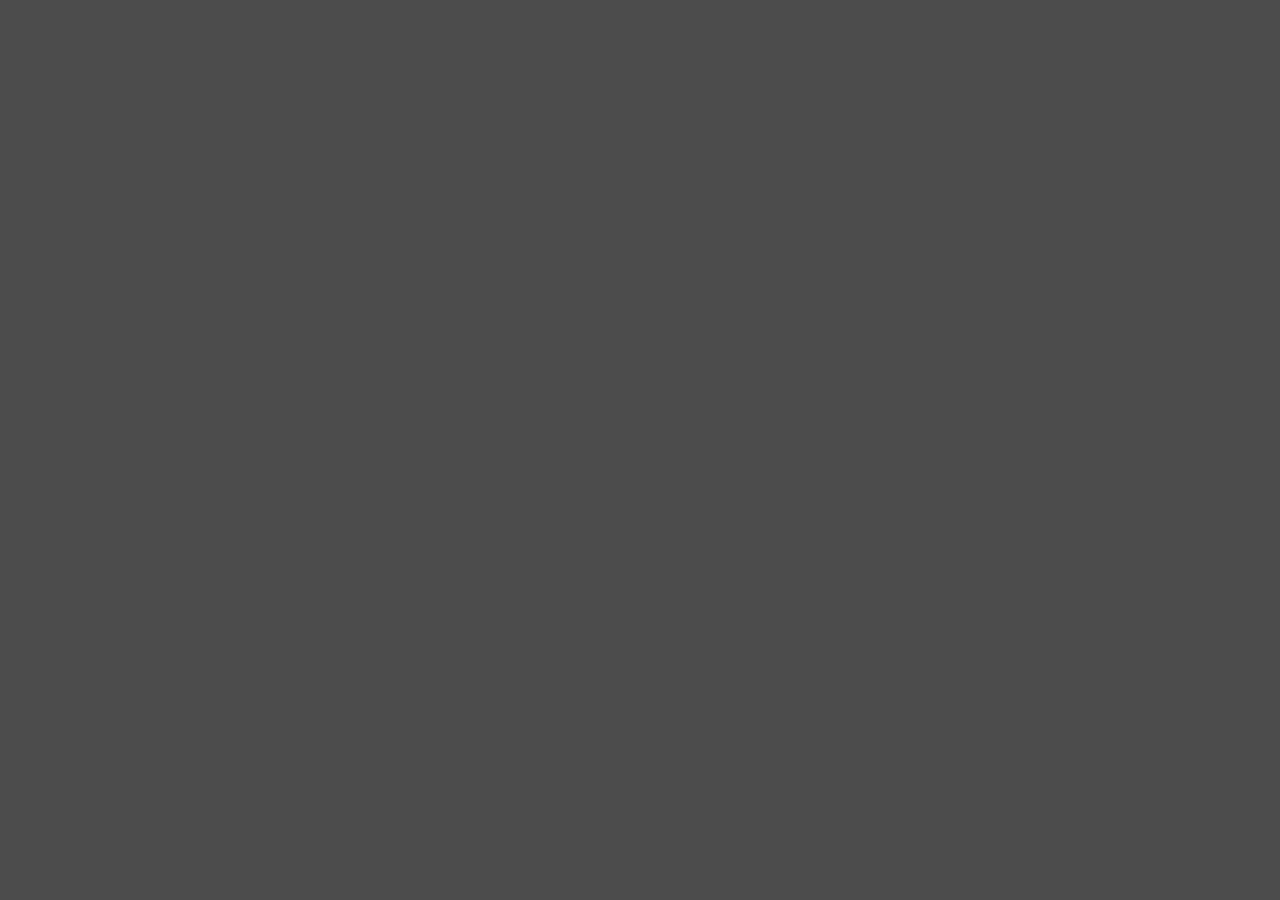
==== index.html @ f1b3f968 "Create index.html" ====
<!DOCTYPE html>
<html lang="en">
<head>
    <meta charset="UTF-8">
    <meta name="viewport" content="width=device-width, initial-scale=1.0">
    <title>Portal Website</title>
    <style>
        body {
            background-image: url('https://example.com/background-image.jpg'); /* Ganti dengan URL gambar sesuai kebutuhan */
            background-size: cover;
            color: #fff;
            font-family: Arial, sans-serif;
            margin: 0;
            padding: 0;
        }

        .overlay {
            background-color: rgba(0, 0, 0, 0.7);
            position: fixed;
            top: 0;
            left: 0;
            width: 100%;
            height: 100%;
        }

        .container {
            padding: 20px;
        }

        .link {
            display: block;
            color: #fff;
            text-decoration: none;
            margin-bottom: 10px;
            font-size: 18px;
        }

        .link:hover {
            text-decoration: underline;
        }
    </style>
</head>
<body>

    <div class="overlay"></div>

    <div class="container">
        <a class="link" href="#">Link 1</a>
        <a class="link" href="#">Link 2</a>
        <a class="link" href="#">Link 3</a>
        <!-- Tambahkan link sesuai kebutuhan -->
    </div>

</body>
  </html>
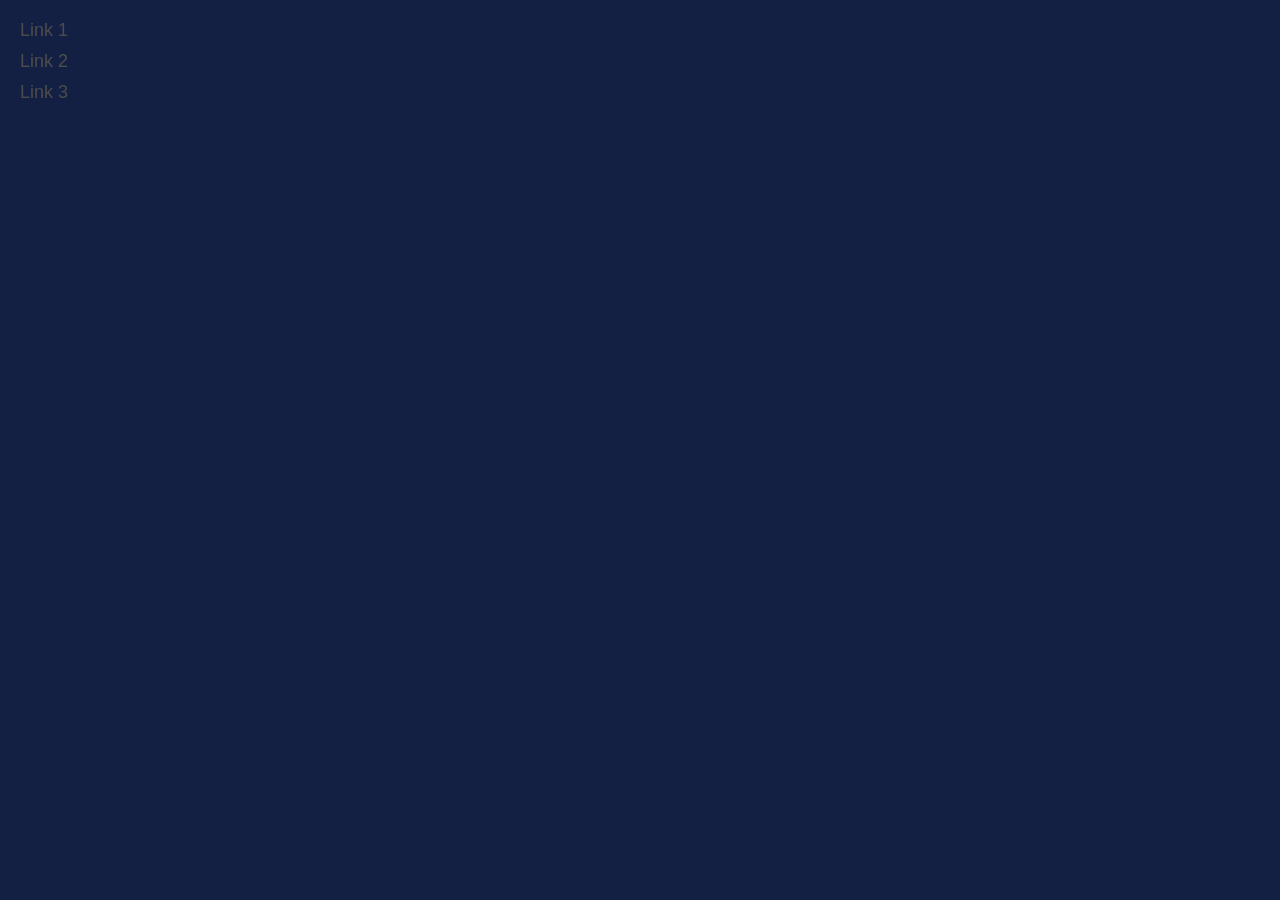
==== commit 6abc4b5c: "Update index.html" ====
--- a/index.html
+++ b/index.html
@@ -6,7 +6,8 @@
     <title>Portal Website</title>
     <style>
         body {
-            background-image: url('https://example.com/background-image.jpg'); /* Ganti dengan URL gambar sesuai kebutuhan */
+            /* background-image: url('https://example.com/background-image.jpg'); */ /* Ganti dengan URL gambar sesuai kebutuhan */
+            background-color: royalblue;
             background-size: cover;
             color: #fff;
             font-family: Arial, sans-serif;
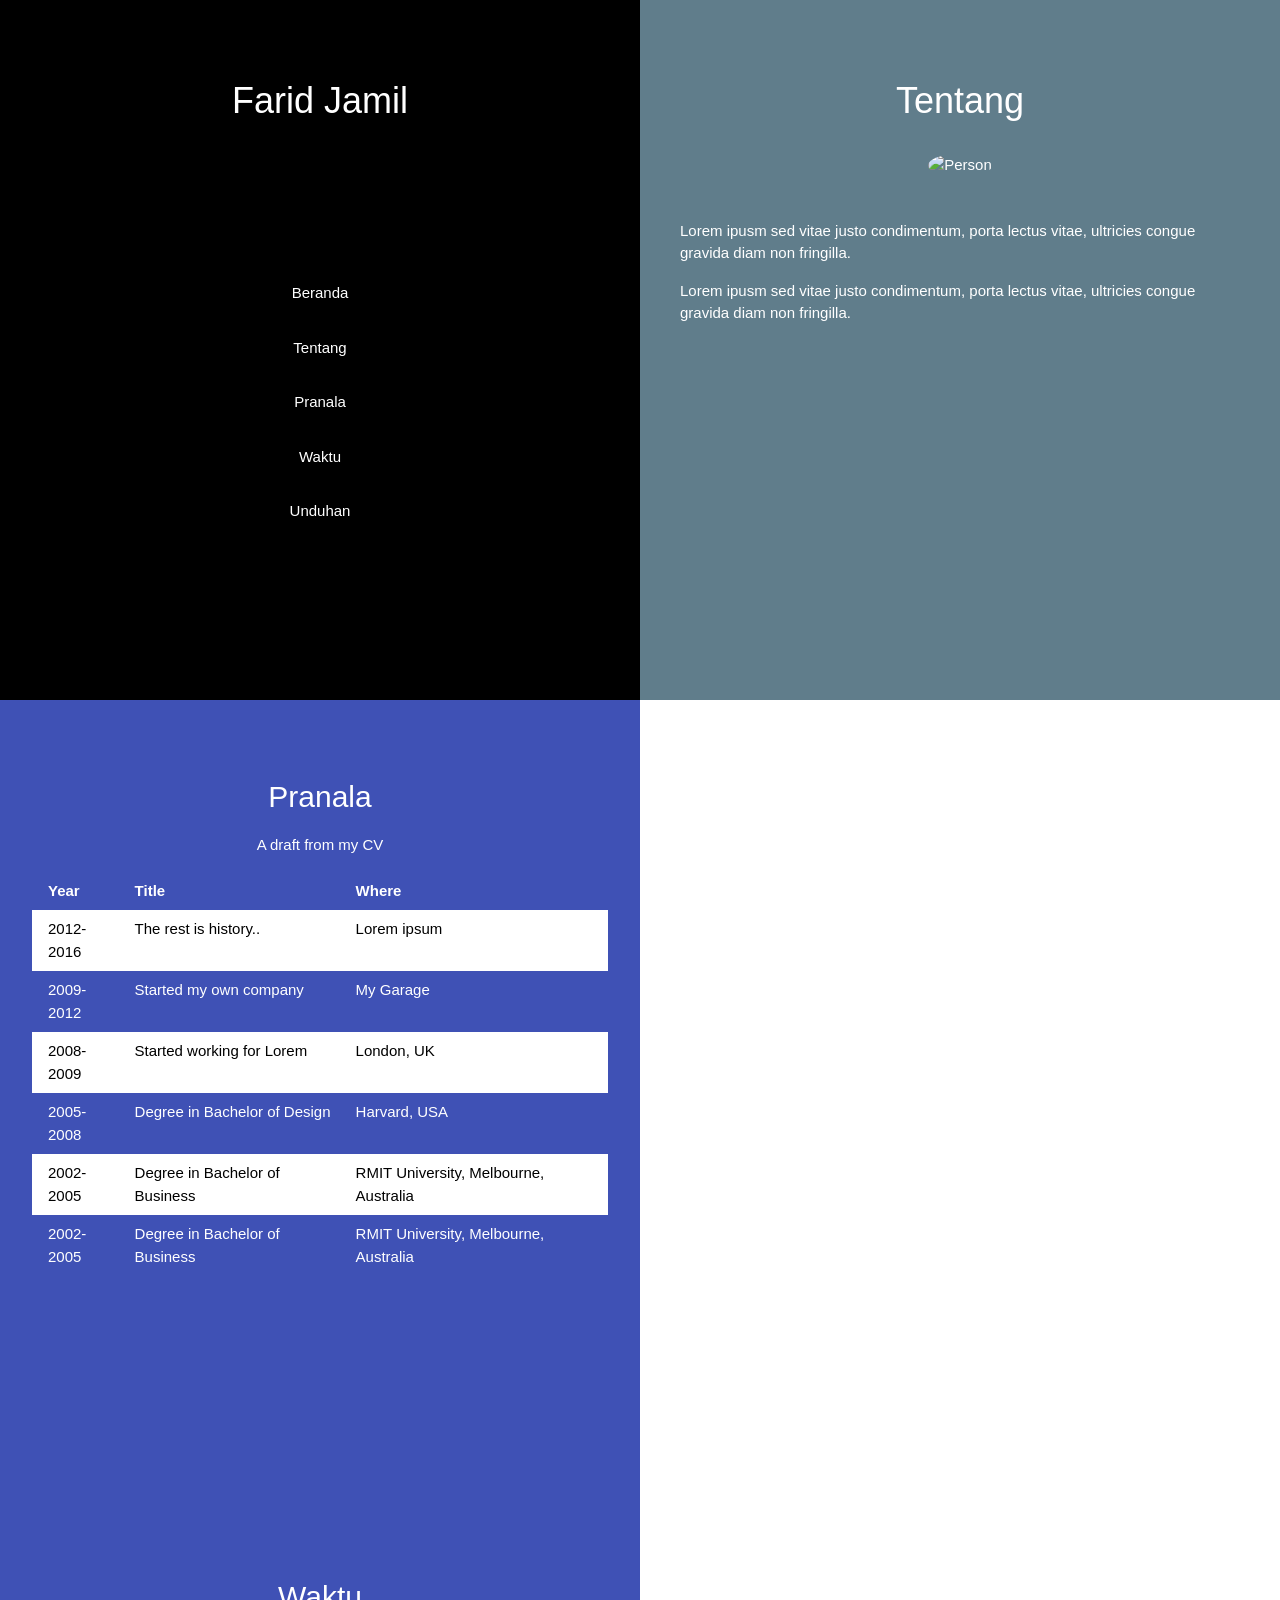
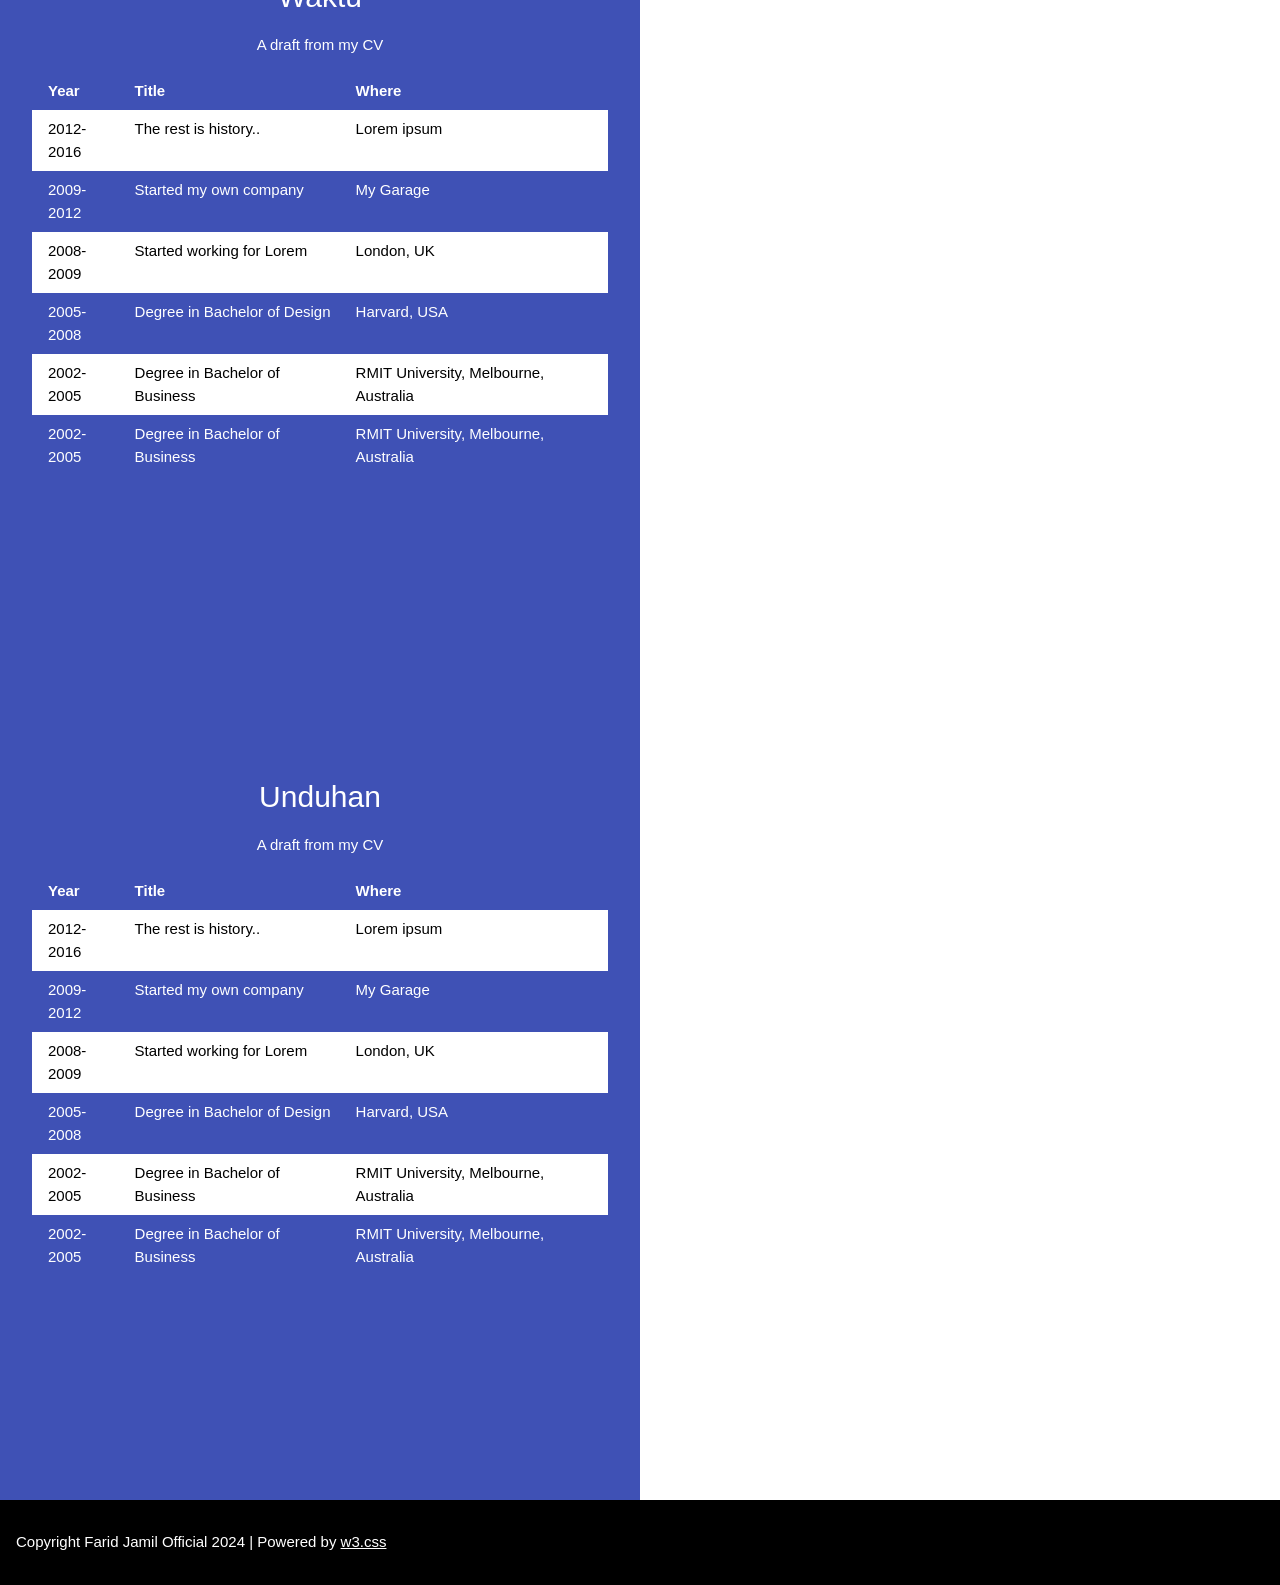
==== commit 1f53d5e8: "Update index.html" ====
--- a/index.html
+++ b/index.html
@@ -1,56 +1,259 @@
+
 <!DOCTYPE html>
-<html lang="en">
+<html>
 <head>
-    <meta charset="UTF-8">
-    <meta name="viewport" content="width=device-width, initial-scale=1.0">
-    <title>Portal Website</title>
-    <style>
-        body {
-            /* background-image: url('https://example.com/background-image.jpg'); */ /* Ganti dengan URL gambar sesuai kebutuhan */
-            background-color: royalblue;
-            background-size: cover;
-            color: #fff;
-            font-family: Arial, sans-serif;
-            margin: 0;
-            padding: 0;
-        }
-
-        .overlay {
-            background-color: rgba(0, 0, 0, 0.7);
-            position: fixed;
-            top: 0;
-            left: 0;
-            width: 100%;
-            height: 100%;
-        }
-
-        .container {
-            padding: 20px;
-        }
-
-        .link {
-            display: block;
-            color: #fff;
-            text-decoration: none;
-            margin-bottom: 10px;
-            font-size: 18px;
-        }
-
-        .link:hover {
-            text-decoration: underline;
-        }
-    </style>
+<title>Portal Website</title>
+<meta charset="UTF-8">
+<meta name="viewport" content="width=device-width, initial-scale=1">
+<link rel="stylesheet" href="https://www.w3schools.com/w3css/4/w3.css">
 </head>
-<body>
-
-    <div class="overlay"></div>
-
-    <div class="container">
-        <a class="link" href="#">Link 1</a>
-        <a class="link" href="#">Link 2</a>
-        <a class="link" href="#">Link 3</a>
-        <!-- Tambahkan link sesuai kebutuhan -->
-    </div>
+<body class="w3-content" style="max-width:1300px">
+
+<!-- First Grid: Logo & About -->
+<div class="w3-row">
+  <div class="w3-half w3-black w3-container w3-center" style="height:700px">
+    <div class="w3-padding-64">
+      <h1>Farid Jamil</h1>
+    </div>
+    <div class="w3-padding-64">
+      <a href="#" class="w3-button w3-black w3-block w3-hover-blue-grey w3-padding-16">Beranda</a>
+      <a href="#tentang" class="w3-button w3-black w3-block w3-hover-teal w3-padding-16">Tentang</a>
+      <a href="#pranala" class="w3-button w3-black w3-block w3-hover-teal w3-padding-16">Pranala</a>
+      <a href="#waktu" class="w3-button w3-black w3-block w3-hover-dark-grey w3-padding-16">Waktu</a>
+      <a href="#unduh" class="w3-button w3-black w3-block w3-hover-dark-grey w3-padding-16">Unduhan</a>
+    </div>
+  </div>
+  <div class="w3-half w3-blue-grey w3-container" style="height:700px" id="tentang">
+    <div class="w3-padding-64 w3-center">
+      <h1>Tentang</h1>
+      <img src="images/avatar3.png" class="w3-margin w3-circle" alt="Person" style="width:50%">
+      <div class="w3-left-align w3-padding-large">
+        <p>Lorem ipusm sed vitae justo condimentum, porta lectus vitae, ultricies congue gravida diam non fringilla.</p>
+        <p>Lorem ipusm sed vitae justo condimentum, porta lectus vitae, ultricies congue gravida diam non fringilla.</p>
+      </div>
+    </div>
+  </div>
+</div>
+
+<!-- Second Grid: Work & Resume -->
+<!--<div class="w3-row">
+  <div class="w3-half w3-light-grey w3-center" style="min-height:800px" id="work">
+    <div class="w3-padding-64">
+      <h2>My Work</h2>
+      <p>Some of my latest projects.</p>
+    </div>
+    <div class="w3-row">
+      <div class="w3-half">
+        <img src="images/coffee.jpg" style="width:100%">
+      </div>
+      <div class="w3-half">
+        <img src="images/workbench.jpg" style="width:100%">
+      </div>
+    </div>
+    <div class="w3-row w3-hide-small">
+      <div class="w3-half">
+        <img src="images/workbench.jpg" style="width:100%">
+      </div>
+      <div class="w3-half">
+        <img src="images/coffee.jpg" style="width:100%">
+      </div>
+    </div>
+
+    <div class="w3-row w3-hide-small">
+      <div class="w3-half">
+        <img src="images/sound.jpg" style="width:100%">
+      </div>
+      <div class="w3-half">
+        <img src="images/workbench.jpg" style="width:100%">
+      </div>
+    </div><br>
+    <p>Just call me awesome.</p>
+  </div>
+</div>-->
+<div class="w3-row">
+  <div class="w3-half w3-indigo w3-container" style="min-height:800px" id="pranala">
+    <div class="w3-padding-64 w3-center">
+      <h2>Pranala</h2>
+      <p>A draft from my CV</p>
+      <div class="w3-container w3-responsive">
+        <table class="w3-table">
+          <tr>
+            <th>Year</th>
+            <th>Title</th>
+            <th>Where</th>
+          </tr>
+          <tr class="w3-white">
+            <td>2012-2016</td>
+            <td>The rest is history..</td>
+            <td>Lorem ipsum</td>
+          </tr>
+          <tr>
+            <td>2009-2012</td>
+            <td>Started my own company</td>
+            <td>My Garage</td>
+          </tr>
+          <tr class="w3-white">
+            <td>2008-2009</td>
+            <td>Started working for Lorem</td>
+            <td>London, UK</td>
+          </tr>
+          <tr>
+            <td>2005-2008</td>
+            <td>Degree in Bachelor of Design</td>
+            <td>Harvard, USA</td>
+          </tr>
+          <tr class="w3-white">
+            <td>2002-2005</td>
+            <td>Degree in Bachelor of Business</td>
+            <td>RMIT University, Melbourne, Australia</td>
+          </tr>
+          <tr class="w3-hide-medium">
+            <td>2002-2005</td>
+            <td>Degree in Bachelor of Business</td>
+            <td>RMIT University, Melbourne, Australia</td>
+          </tr>
+        </table>
+      </div>
+    </div>
+  </div>
+</div>
+
+<div class="w3-row">
+    <div class="w3-half w3-indigo w3-container" style="min-height:800px" id="waktu">
+      <div class="w3-padding-64 w3-center">
+        <h2>Waktu</h2>
+        <p>A draft from my CV</p>
+        <div class="w3-container w3-responsive">
+          <table class="w3-table">
+            <tr>
+              <th>Year</th>
+              <th>Title</th>
+              <th>Where</th>
+            </tr>
+            <tr class="w3-white">
+              <td>2012-2016</td>
+              <td>The rest is history..</td>
+              <td>Lorem ipsum</td>
+            </tr>
+            <tr>
+              <td>2009-2012</td>
+              <td>Started my own company</td>
+              <td>My Garage</td>
+            </tr>
+            <tr class="w3-white">
+              <td>2008-2009</td>
+              <td>Started working for Lorem</td>
+              <td>London, UK</td>
+            </tr>
+            <tr>
+              <td>2005-2008</td>
+              <td>Degree in Bachelor of Design</td>
+              <td>Harvard, USA</td>
+            </tr>
+            <tr class="w3-white">
+              <td>2002-2005</td>
+              <td>Degree in Bachelor of Business</td>
+              <td>RMIT University, Melbourne, Australia</td>
+            </tr>
+            <tr class="w3-hide-medium">
+              <td>2002-2005</td>
+              <td>Degree in Bachelor of Business</td>
+              <td>RMIT University, Melbourne, Australia</td>
+            </tr>
+          </table>
+        </div>
+      </div>
+    </div>
+  </div>
+
+  <div class="w3-row">
+    <div class="w3-half w3-indigo w3-container" style="min-height:800px" id="unduh">
+      <div class="w3-padding-64 w3-center">
+        <h2>Unduhan</h2>
+        <p>A draft from my CV</p>
+        <div class="w3-container w3-responsive">
+          <table class="w3-table">
+            <tr>
+              <th>Year</th>
+              <th>Title</th>
+              <th>Where</th>
+            </tr>
+            <tr class="w3-white">
+              <td>2012-2016</td>
+              <td>The rest is history..</td>
+              <td>Lorem ipsum</td>
+            </tr>
+            <tr>
+              <td>2009-2012</td>
+              <td>Started my own company</td>
+              <td>My Garage</td>
+            </tr>
+            <tr class="w3-white">
+              <td>2008-2009</td>
+              <td>Started working for Lorem</td>
+              <td>London, UK</td>
+            </tr>
+            <tr>
+              <td>2005-2008</td>
+              <td>Degree in Bachelor of Design</td>
+              <td>Harvard, USA</td>
+            </tr>
+            <tr class="w3-white">
+              <td>2002-2005</td>
+              <td>Degree in Bachelor of Business</td>
+              <td>RMIT University, Melbourne, Australia</td>
+            </tr>
+            <tr class="w3-hide-medium">
+              <td>2002-2005</td>
+              <td>Degree in Bachelor of Business</td>
+              <td>RMIT University, Melbourne, Australia</td>
+            </tr>
+          </table>
+        </div>
+      </div>
+    </div>
+  </div>
+
+<!-- Third Grid: Swing By & Contact -->
+<!--<div class="w3-row" id="contact">
+  <div class="w3-half w3-dark-grey w3-container w3-center" style="height:700px">
+    <div class="w3-padding-64">
+      <h1>Swing By</h1>
+    </div>
+    <div class="w3-padding-64">
+      <p>..for a cup of coffee, or whatever.</p>
+      <p>Chicago, US</p>
+      <p>+00 1515151515</p>
+      <p>test@test.com</p>
+    </div>
+  </div>
+  <div class="w3-half w3-teal w3-container" style="height:700px">
+    <div class="w3-padding-64 w3-padding-large">
+      <h1>Contact</h1>
+      <p class="w3-opacity">GET IN TOUCH</p>
+      <form class="w3-container w3-card w3-padding-32 w3-white" action="/action_page.php" target="_blank">
+        <div class="w3-section">
+          <label>Name</label>
+          <input class="w3-input" style="width:100%;" type="text" required name="Name">
+        </div>
+        <div class="w3-section">
+          <label>Email</label>
+          <input class="w3-input" style="width:100%;" type="text" required name="Email">
+        </div>
+        <div class="w3-section">
+          <label>Message</label>
+          <input class="w3-input" style="width:100%;" type="text" required name="Message">
+        </div>
+        <button type="submit" class="w3-button w3-teal w3-right">Send</button>
+      </form>
+    </div>
+  </div>
+</div>-->
+
+<!-- Footer -->
+<footer class="w3-container w3-black w3-padding-16">
+  <p>Copyright Farid Jamil Official 2024 | Powered by <a href="https://www.w3schools.com/w3css/default.asp" target="_blank">w3.css</a></p>
+</footer>
 
 </body>
-  </html>
+</html>
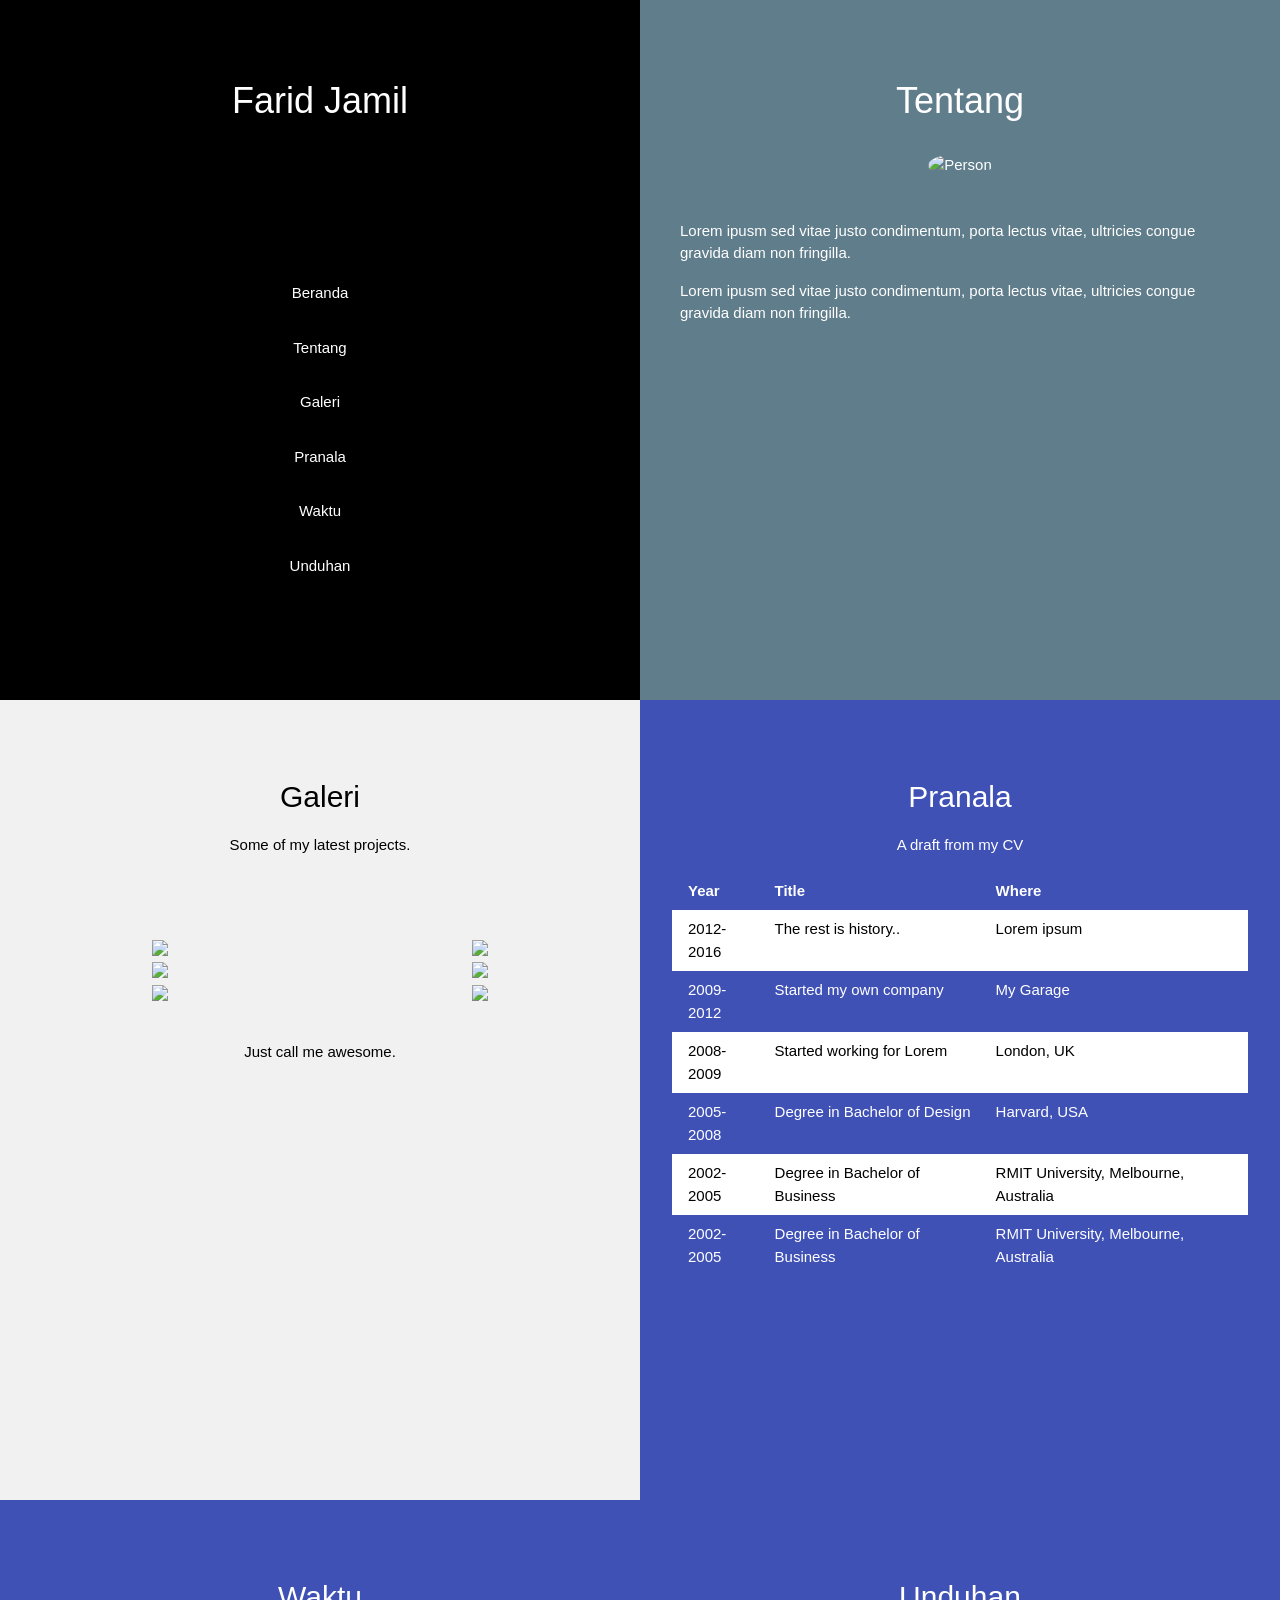
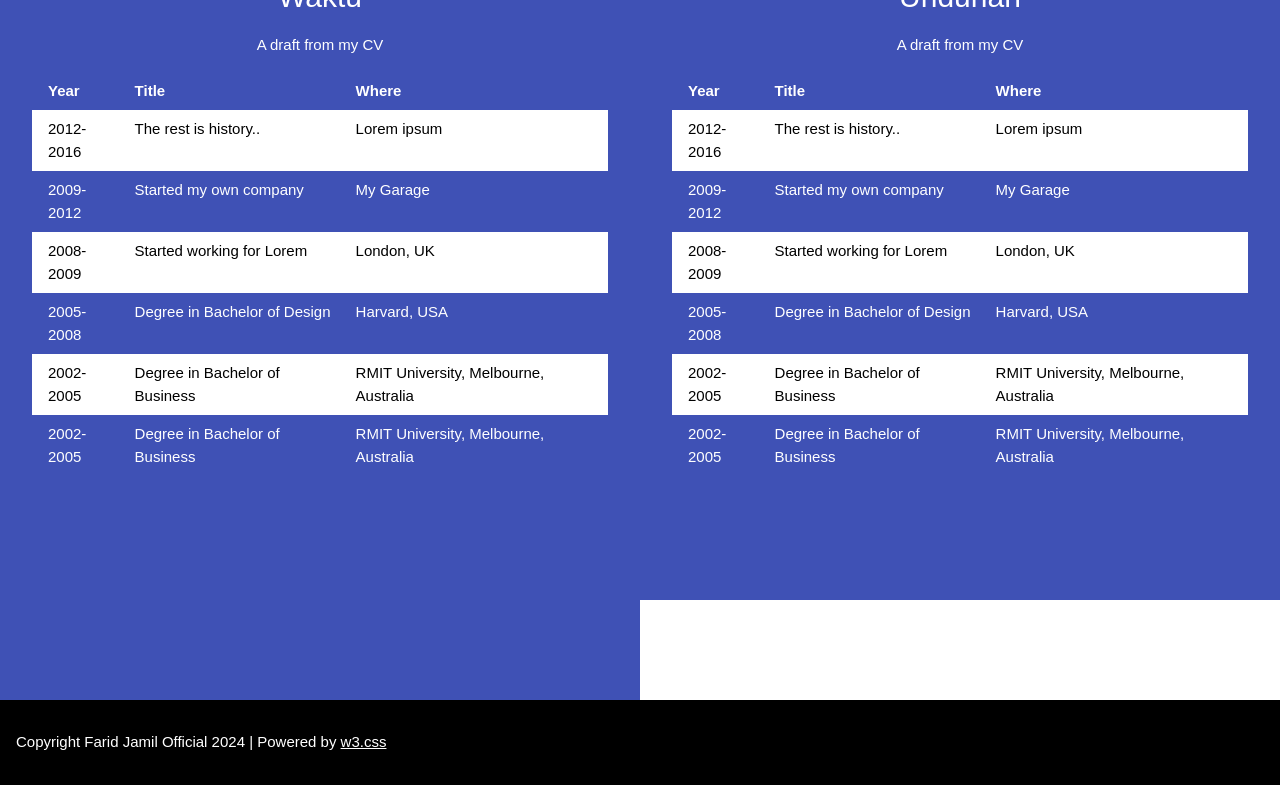
==== commit 06c0155f: "Update index.html" ====
--- a/index.html
+++ b/index.html
@@ -1,4 +1,3 @@
-
 <!DOCTYPE html>
 <html>
 <head>
@@ -18,6 +17,7 @@
     <div class="w3-padding-64">
       <a href="#" class="w3-button w3-black w3-block w3-hover-blue-grey w3-padding-16">Beranda</a>
       <a href="#tentang" class="w3-button w3-black w3-block w3-hover-teal w3-padding-16">Tentang</a>
+      <a href="#galeri" class="w3-button w3-black w3-block w3-hover-teal w3-padding-16">Galeri</a>
       <a href="#pranala" class="w3-button w3-black w3-block w3-hover-teal w3-padding-16">Pranala</a>
       <a href="#waktu" class="w3-button w3-black w3-block w3-hover-dark-grey w3-padding-16">Waktu</a>
       <a href="#unduh" class="w3-button w3-black w3-block w3-hover-dark-grey w3-padding-16">Unduhan</a>
@@ -36,41 +36,39 @@
 </div>
 
 <!-- Second Grid: Work & Resume -->
-<!--<div class="w3-row">
-  <div class="w3-half w3-light-grey w3-center" style="min-height:800px" id="work">
-    <div class="w3-padding-64">
-      <h2>My Work</h2>
+<div class="w3-row">
+  <div class="w3-half w3-light-grey w3-center" style="min-height:800px" id="galeri">
+    <div class="w3-padding-64">
+      <h2>Galeri</h2>
       <p>Some of my latest projects.</p>
     </div>
     <div class="w3-row">
       <div class="w3-half">
-        <img src="images/coffee.jpg" style="width:100%">
-      </div>
-      <div class="w3-half">
-        <img src="images/workbench.jpg" style="width:100%">
+        <img src="images/1.jpg" style="width:100%">
+      </div>
+      <div class="w3-half">
+        <img src="images/2.jpg" style="width:100%">
       </div>
     </div>
     <div class="w3-row w3-hide-small">
       <div class="w3-half">
-        <img src="images/workbench.jpg" style="width:100%">
-      </div>
-      <div class="w3-half">
-        <img src="images/coffee.jpg" style="width:100%">
+        <img src="images/3.jpg" style="width:100%">
+      </div>
+      <div class="w3-half">
+        <img src="images/4.jpg" style="width:100%">
       </div>
     </div>
 
     <div class="w3-row w3-hide-small">
       <div class="w3-half">
-        <img src="images/sound.jpg" style="width:100%">
-      </div>
-      <div class="w3-half">
-        <img src="images/workbench.jpg" style="width:100%">
+        <img src="images/5.jpg" style="width:100%">
+      </div>
+      <div class="w3-half">
+        <img src="images/6.jpg" style="width:100%">
       </div>
     </div><br>
     <p>Just call me awesome.</p>
   </div>
-</div>-->
-<div class="w3-row">
   <div class="w3-half w3-indigo w3-container" style="min-height:800px" id="pranala">
     <div class="w3-padding-64 w3-center">
       <h2>Pranala</h2>
@@ -119,7 +117,7 @@
 </div>
 
 <div class="w3-row">
-    <div class="w3-half w3-indigo w3-container" style="min-height:800px" id="waktu">
+  <div class="w3-half w3-indigo w3-container" style="min-height:800px" id="waktu">
       <div class="w3-padding-64 w3-center">
         <h2>Waktu</h2>
         <p>A draft from my CV</p>
@@ -164,10 +162,7 @@
         </div>
       </div>
     </div>
-  </div>
-
-  <div class="w3-row">
-    <div class="w3-half w3-indigo w3-container" style="min-height:800px" id="unduh">
+    <div class="w3-half w3-indigo w3-container" style="height:700px" id="unduh">
       <div class="w3-padding-64 w3-center">
         <h2>Unduhan</h2>
         <p>A draft from my CV</p>
@@ -212,10 +207,10 @@
         </div>
       </div>
     </div>
-  </div>
+</div>
 
 <!-- Third Grid: Swing By & Contact -->
-<!--<div class="w3-row" id="contact">
+<!--<div class="w3-row">
   <div class="w3-half w3-dark-grey w3-container w3-center" style="height:700px">
     <div class="w3-padding-64">
       <h1>Swing By</h1>
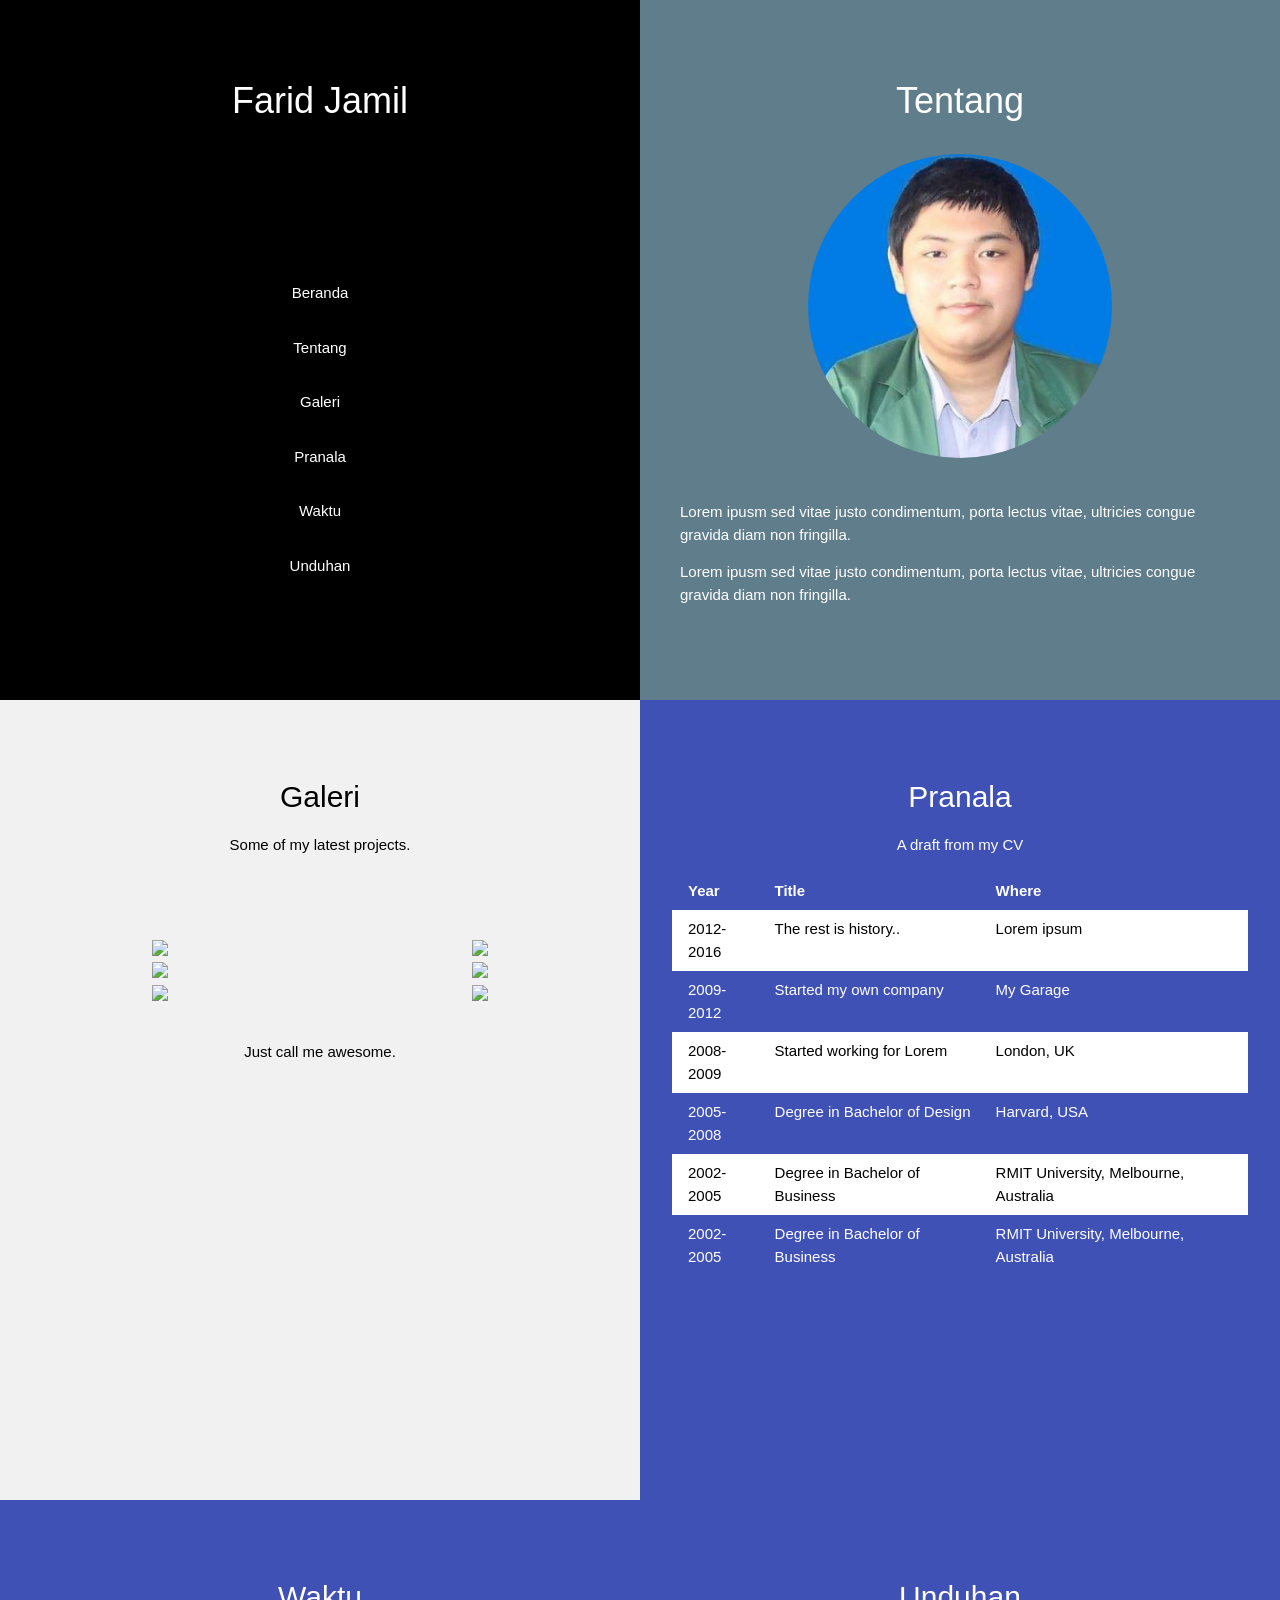
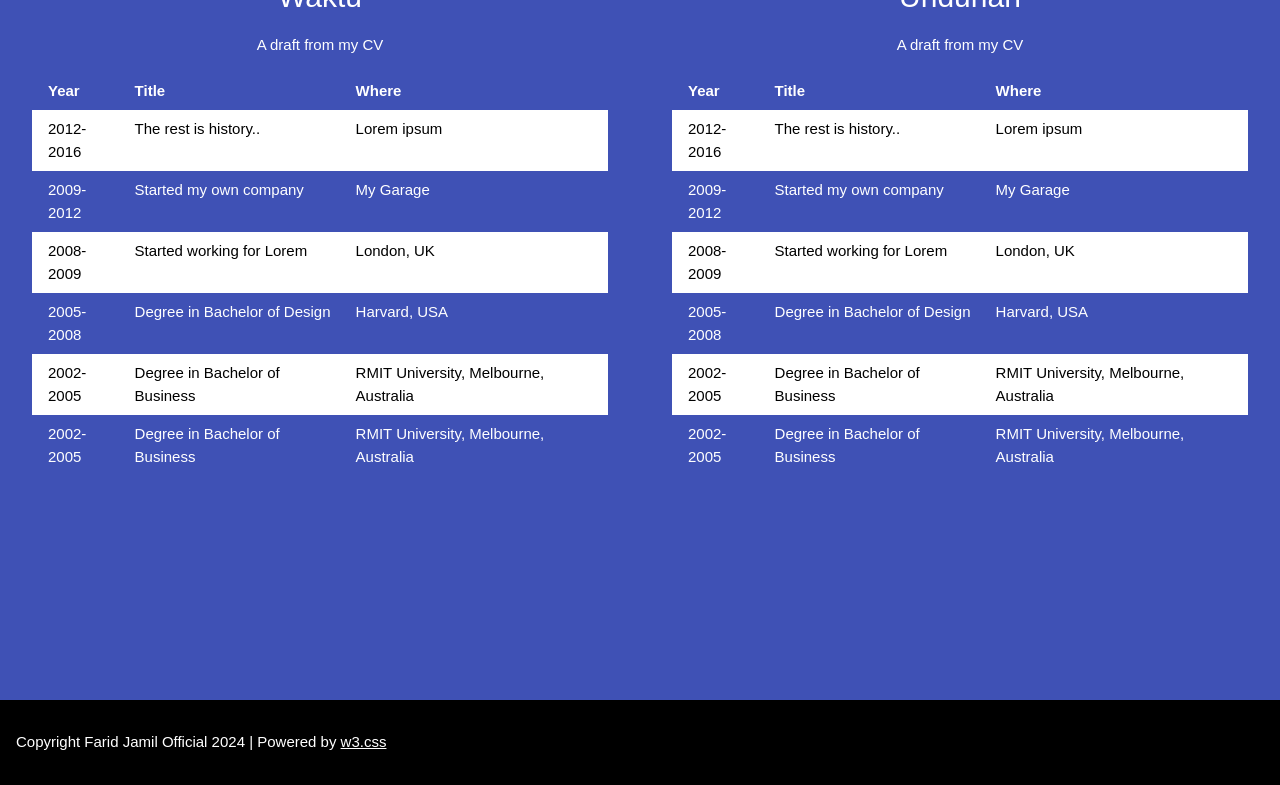
==== commit a42538c0: "Update index.html" ====
--- a/index.html
+++ b/index.html
@@ -26,7 +26,7 @@
   <div class="w3-half w3-blue-grey w3-container" style="height:700px" id="tentang">
     <div class="w3-padding-64 w3-center">
       <h1>Tentang</h1>
-      <img src="images/avatar3.png" class="w3-margin w3-circle" alt="Person" style="width:50%">
+      <img src="images/avatar.jpg" class="w3-margin w3-circle" alt="Person" style="width:50%">
       <div class="w3-left-align w3-padding-large">
         <p>Lorem ipusm sed vitae justo condimentum, porta lectus vitae, ultricies congue gravida diam non fringilla.</p>
         <p>Lorem ipusm sed vitae justo condimentum, porta lectus vitae, ultricies congue gravida diam non fringilla.</p>
@@ -44,27 +44,27 @@
     </div>
     <div class="w3-row">
       <div class="w3-half">
-        <img src="images/1.jpg" style="width:100%">
-      </div>
-      <div class="w3-half">
-        <img src="images/2.jpg" style="width:100%">
+        <img src="images/coffee.jpg" style="width:100%">
+      </div>
+      <div class="w3-half">
+        <img src="images/workbench.jpg" style="width:100%">
       </div>
     </div>
     <div class="w3-row w3-hide-small">
       <div class="w3-half">
-        <img src="images/3.jpg" style="width:100%">
-      </div>
-      <div class="w3-half">
-        <img src="images/4.jpg" style="width:100%">
+        <img src="images/workbench.jpg" style="width:100%">
+      </div>
+      <div class="w3-half">
+        <img src="images/coffee.jpg" style="width:100%">
       </div>
     </div>
 
     <div class="w3-row w3-hide-small">
       <div class="w3-half">
-        <img src="images/5.jpg" style="width:100%">
-      </div>
-      <div class="w3-half">
-        <img src="images/6.jpg" style="width:100%">
+        <img src="images/sound.jpg" style="width:100%">
+      </div>
+      <div class="w3-half">
+        <img src="images/workbench.jpg" style="width:100%">
       </div>
     </div><br>
     <p>Just call me awesome.</p>
@@ -162,7 +162,7 @@
         </div>
       </div>
     </div>
-    <div class="w3-half w3-indigo w3-container" style="height:700px" id="unduh">
+    <div class="w3-half w3-indigo w3-container" style="min-height:800px" id="unduh">
       <div class="w3-padding-64 w3-center">
         <h2>Unduhan</h2>
         <p>A draft from my CV</p>
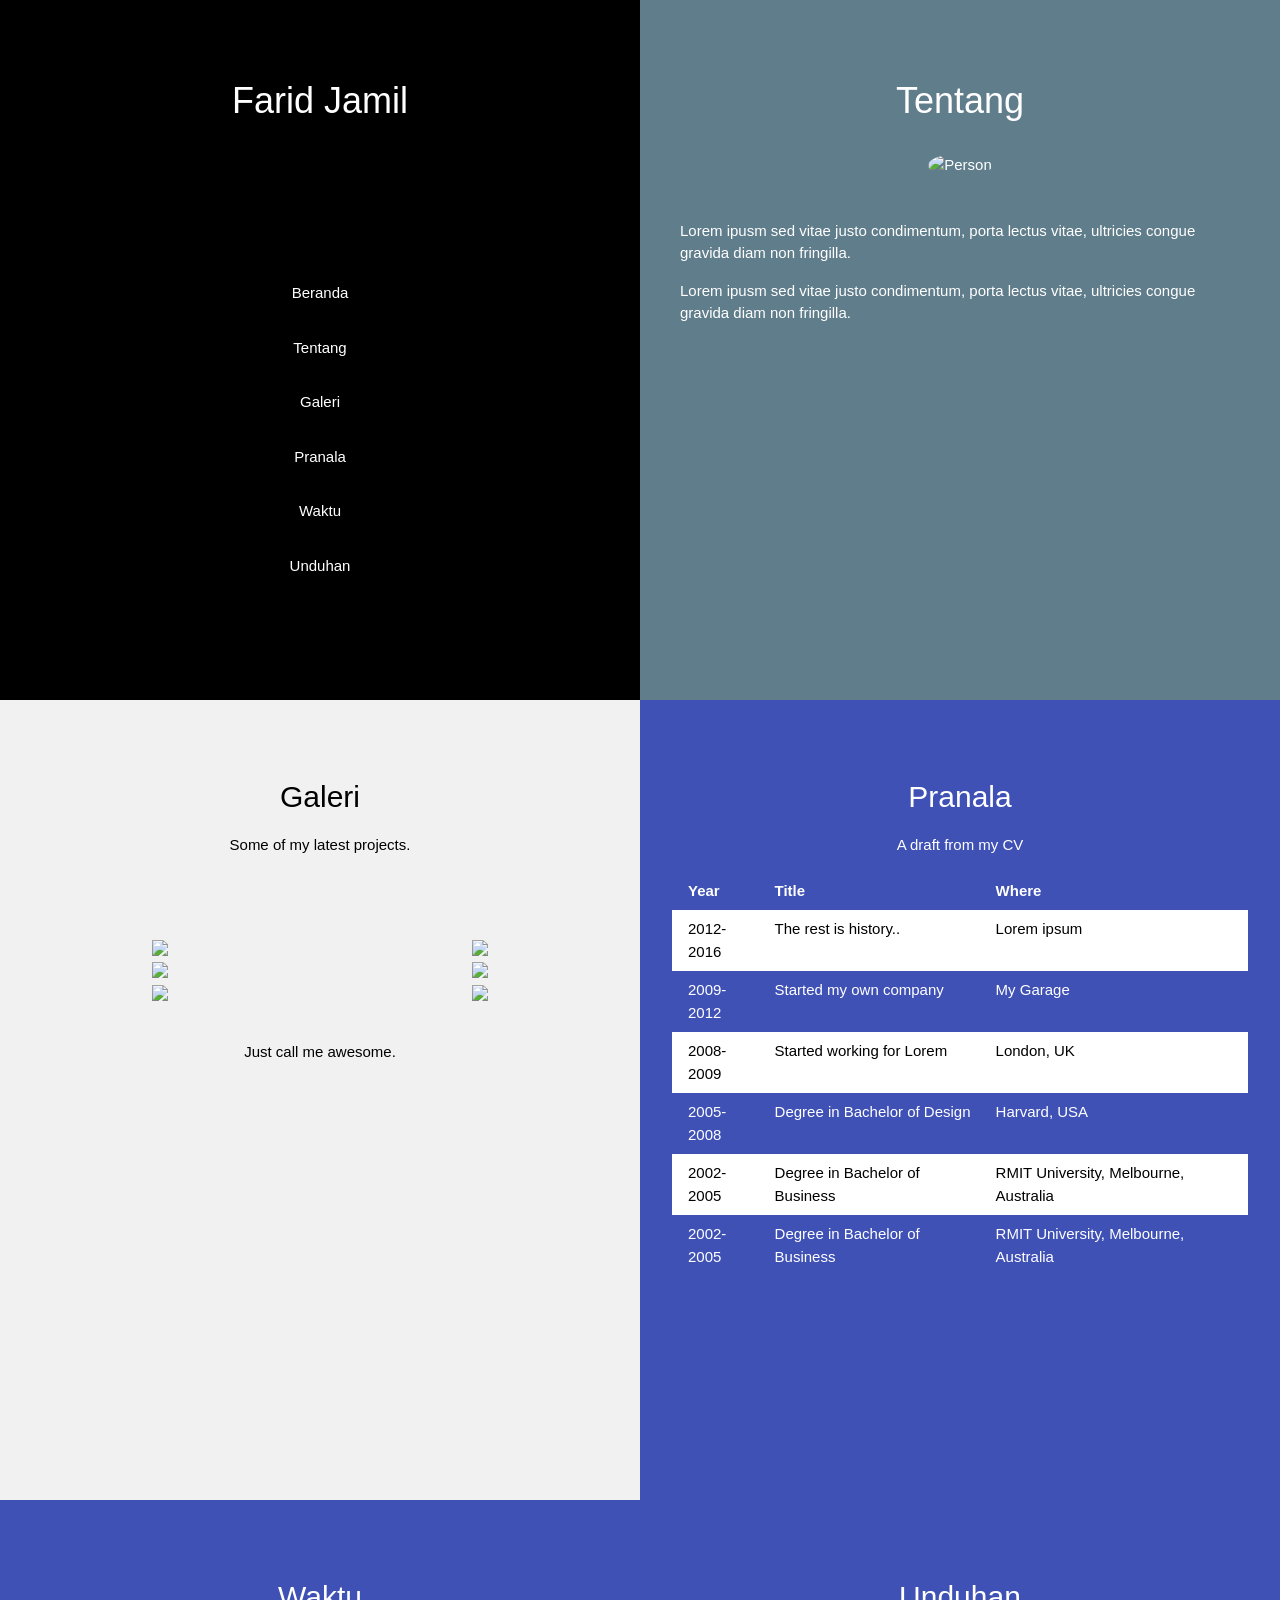
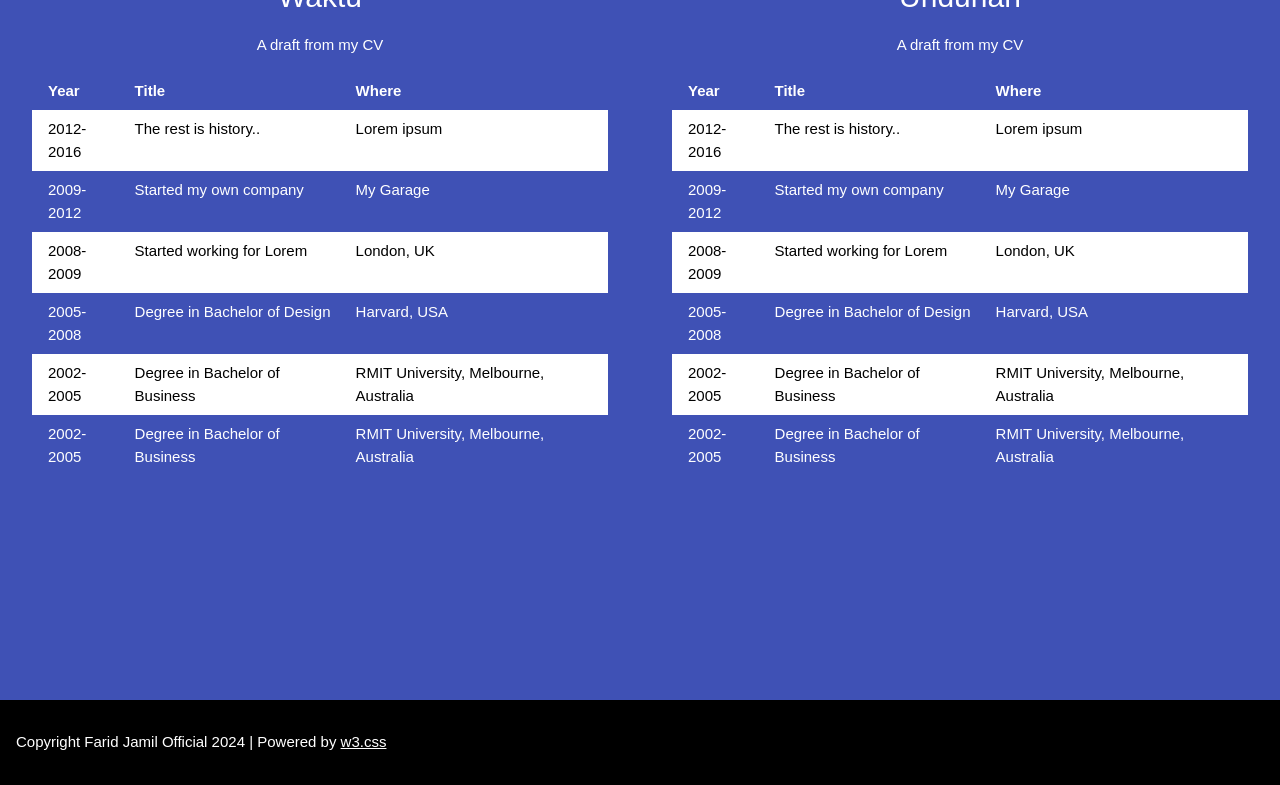
==== commit 885f5f94: "Update index.html" ====
--- a/index.html
+++ b/index.html
@@ -26,7 +26,7 @@
   <div class="w3-half w3-blue-grey w3-container" style="height:700px" id="tentang">
     <div class="w3-padding-64 w3-center">
       <h1>Tentang</h1>
-      <img src="images/avatar.jpg" class="w3-margin w3-circle" alt="Person" style="width:50%">
+      <img src="images/avatar3.png" class="w3-margin w3-circle" alt="Person" style="width:50%">
       <div class="w3-left-align w3-padding-large">
         <p>Lorem ipusm sed vitae justo condimentum, porta lectus vitae, ultricies congue gravida diam non fringilla.</p>
         <p>Lorem ipusm sed vitae justo condimentum, porta lectus vitae, ultricies congue gravida diam non fringilla.</p>
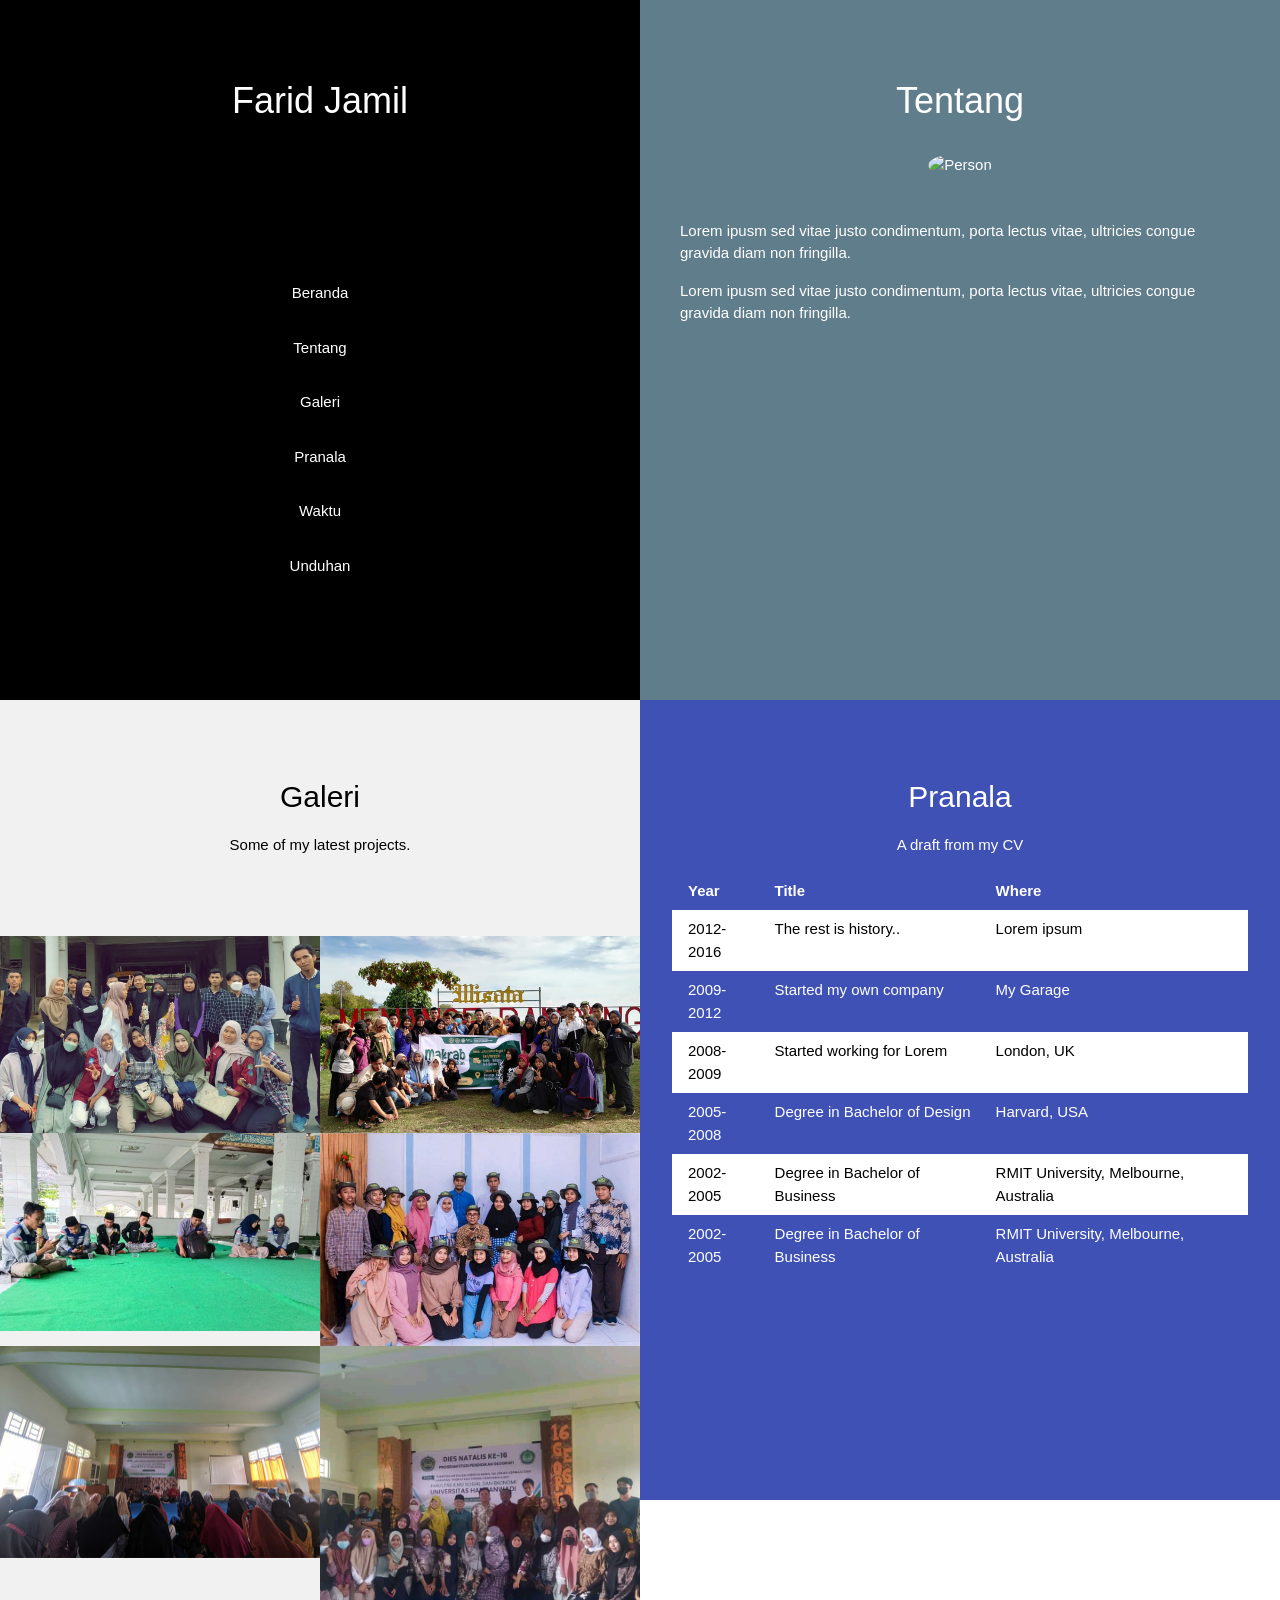
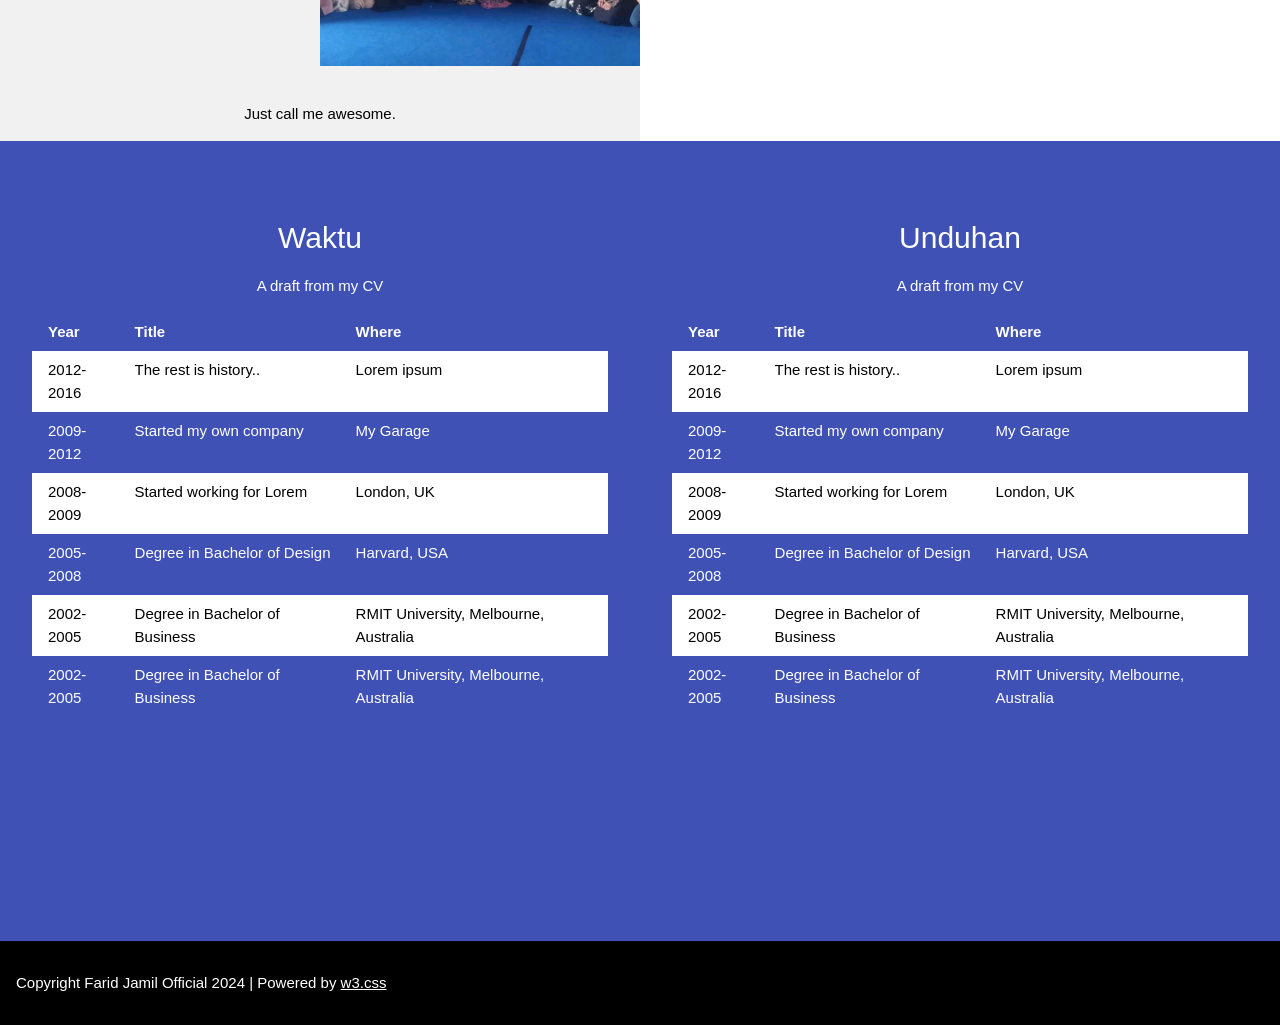
==== commit f9cca3e4: "Update index.html" ====
--- a/index.html
+++ b/index.html
@@ -26,7 +26,7 @@
   <div class="w3-half w3-blue-grey w3-container" style="height:700px" id="tentang">
     <div class="w3-padding-64 w3-center">
       <h1>Tentang</h1>
-      <img src="images/avatar3.png" class="w3-margin w3-circle" alt="Person" style="width:50%">
+      <img src="images/avatar.png" class="w3-margin w3-circle" alt="Person" style="width:30%">
       <div class="w3-left-align w3-padding-large">
         <p>Lorem ipusm sed vitae justo condimentum, porta lectus vitae, ultricies congue gravida diam non fringilla.</p>
         <p>Lorem ipusm sed vitae justo condimentum, porta lectus vitae, ultricies congue gravida diam non fringilla.</p>
@@ -44,27 +44,27 @@
     </div>
     <div class="w3-row">
       <div class="w3-half">
-        <img src="images/coffee.jpg" style="width:100%">
-      </div>
-      <div class="w3-half">
-        <img src="images/workbench.jpg" style="width:100%">
+        <img src="images/1.jpg" style="width:100%">
+      </div>
+      <div class="w3-half">
+        <img src="images/2.jpg" style="width:100%">
       </div>
     </div>
     <div class="w3-row w3-hide-small">
       <div class="w3-half">
-        <img src="images/workbench.jpg" style="width:100%">
-      </div>
-      <div class="w3-half">
-        <img src="images/coffee.jpg" style="width:100%">
+        <img src="images/3.jpg" style="width:100%">
+      </div>
+      <div class="w3-half">
+        <img src="images/4.jpg" style="width:100%">
       </div>
     </div>
 
     <div class="w3-row w3-hide-small">
       <div class="w3-half">
-        <img src="images/sound.jpg" style="width:100%">
-      </div>
-      <div class="w3-half">
-        <img src="images/workbench.jpg" style="width:100%">
+        <img src="images/5.jpg" style="width:100%">
+      </div>
+      <div class="w3-half">
+        <img src="images/6.jpg" style="width:100%">
       </div>
     </div><br>
     <p>Just call me awesome.</p>
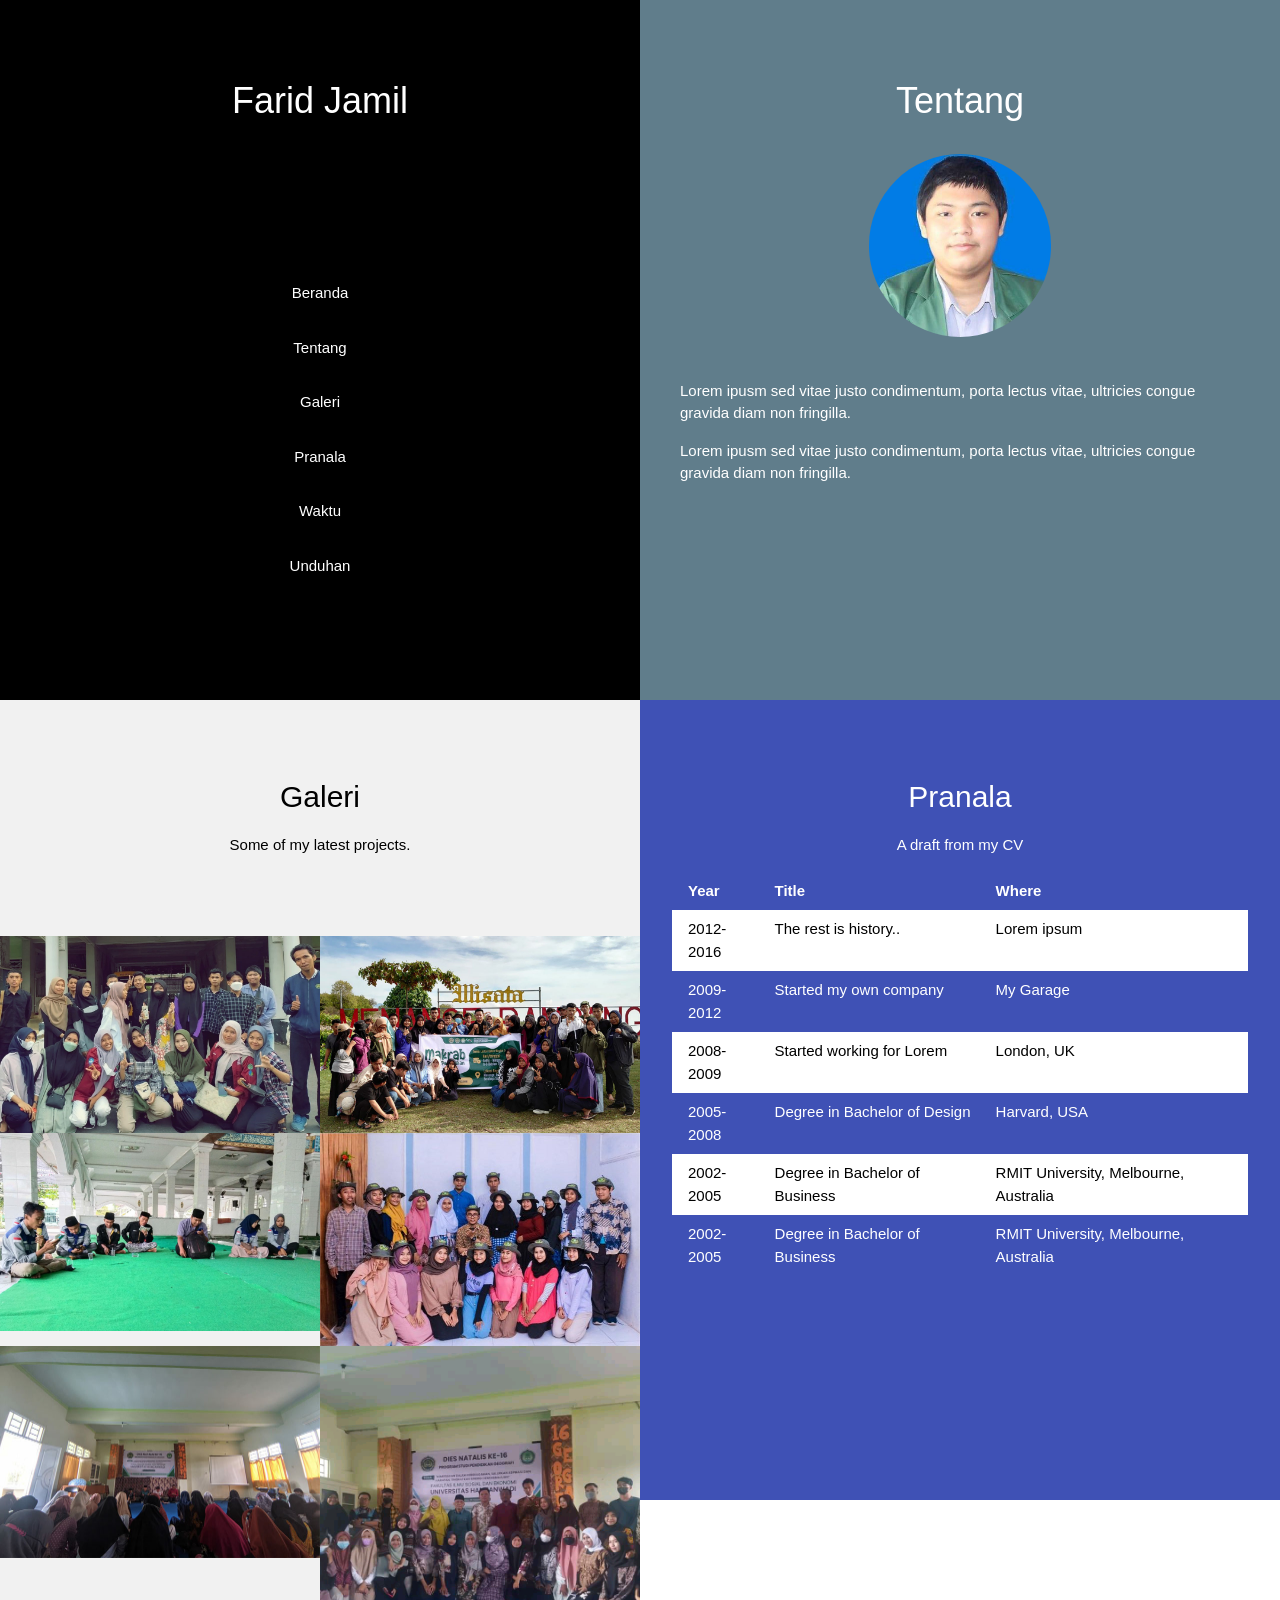
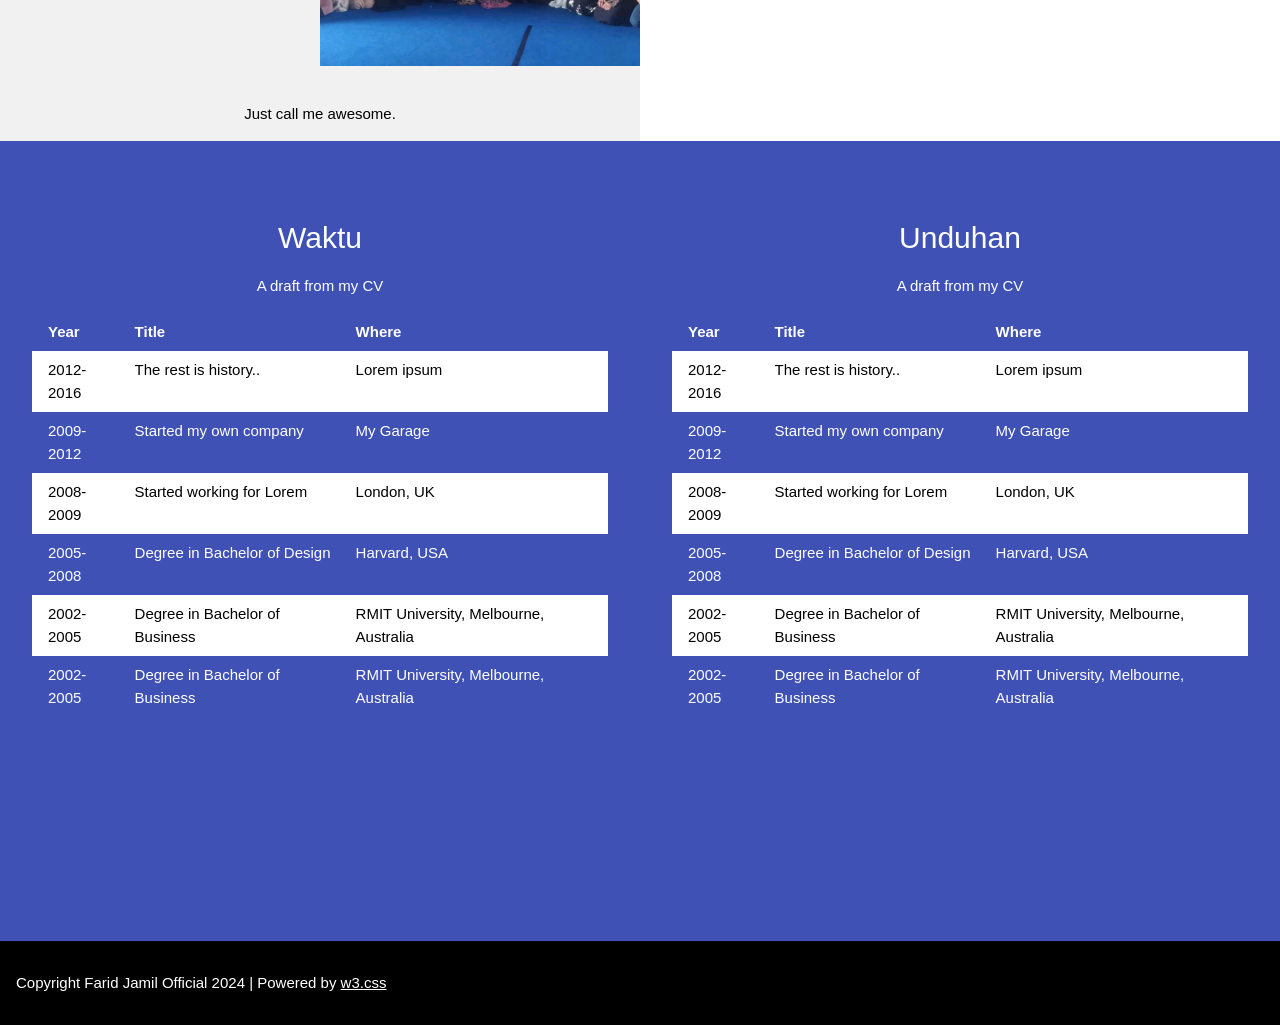
==== commit d01f553d: "Update index.html" ====
--- a/index.html
+++ b/index.html
@@ -26,7 +26,7 @@
   <div class="w3-half w3-blue-grey w3-container" style="height:700px" id="tentang">
     <div class="w3-padding-64 w3-center">
       <h1>Tentang</h1>
-      <img src="images/avatar.png" class="w3-margin w3-circle" alt="Person" style="width:30%">
+      <img src="images/avatar.jpg" class="w3-margin w3-circle" alt="Person" style="width:30%">
       <div class="w3-left-align w3-padding-large">
         <p>Lorem ipusm sed vitae justo condimentum, porta lectus vitae, ultricies congue gravida diam non fringilla.</p>
         <p>Lorem ipusm sed vitae justo condimentum, porta lectus vitae, ultricies congue gravida diam non fringilla.</p>
